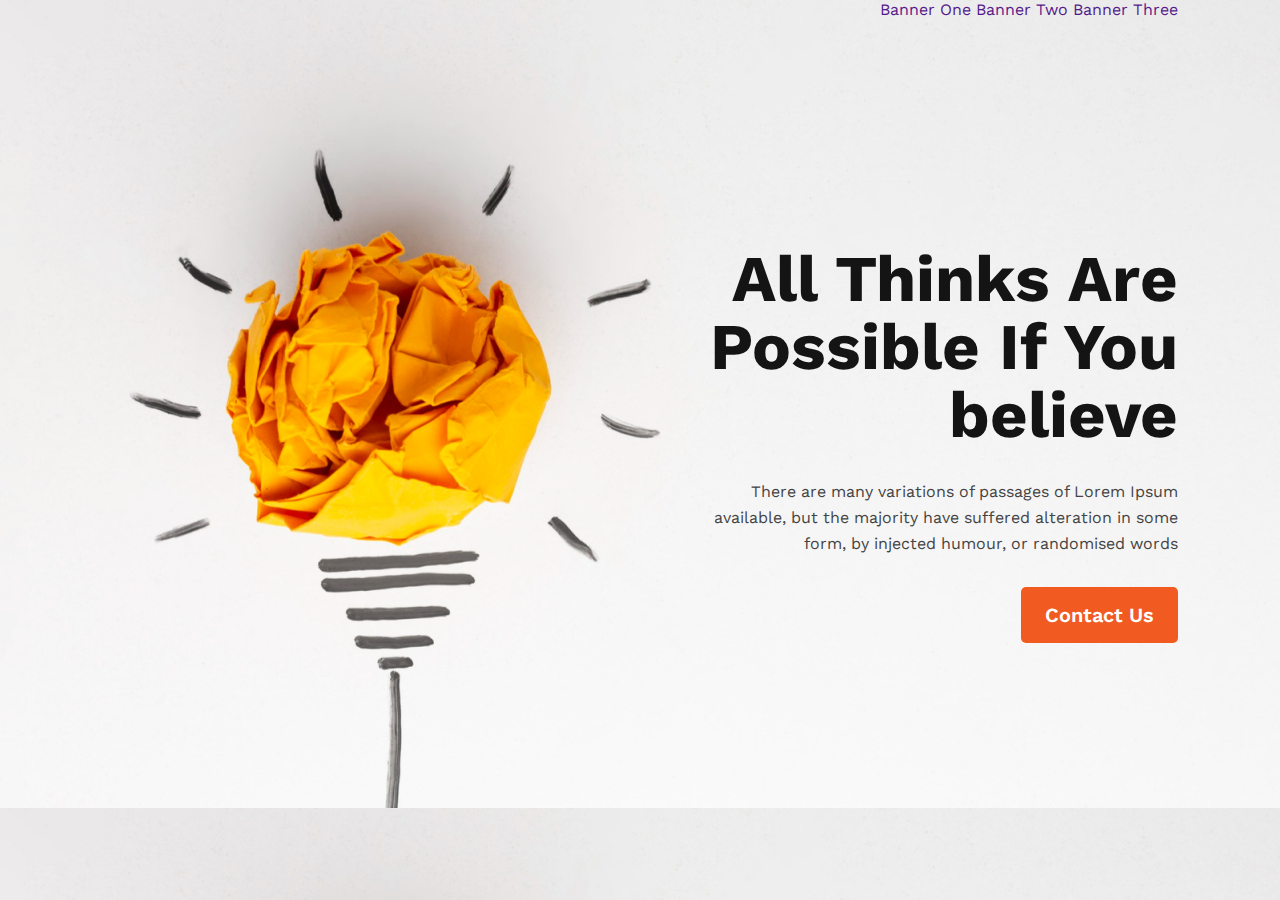
==== index.html @ b2c045bc "added header section" ====
<!DOCTYPE html>
<html lang="en">
  <head>
    <meta charset="UTF-8" />
    <meta name="viewport" content="width=device-width, initial-scale=1.0" />
    <title>New Year New Me</title>
    <link rel="preconnect" href="https://fonts.googleapis.com" />
    <link rel="preconnect" href="https://fonts.gstatic.com" crossorigin />
    <link
      href="https://fonts.googleapis.com/css2?family=Work+Sans:wght@300;400;500;600;700;800;900&display=swap"
      rel="stylesheet"
    />
    <link rel="stylesheet" href="css/style.css" />
    <style>
      header {
        width: 100%;
        height: 100vh;
        background-image: url("images/banner/banner1.png");
      }
      .btn-one {
      }
      .banner h1 {
        color: #151414;
      }
      .banner p {
        color: #444343;
      }
      .btn-one {
        background-color: #f15b22;
        color: white;
      }
    </style>
  </head>
  <body>
    <header>
      <div class="container">
        <nav>
          <ul>
            <li><a href="">Banner One</a></li>
            <li><a href="">Banner Two</a></li>
            <li><a href="">Banner Three</a></li>
          </ul>
        </nav>
        <div class="banner">
          <h1>All Thinks Are Possible If You believe</h1>
          <p class="pera">
            There are many variations of passages of Lorem Ipsum available, but
            the majority have suffered alteration in some form, by injected
            humour, or randomised words
          </p>
          <button class="button btn-one">Contact Us</button>
        </div>
      </div>
    </header>
    <main></main>
    <footer></footer>
  </body>
</html>
---- css/style.css ----
* {
  padding: 0;
  margin: 0;
  box-sizing: border-box;
  font-family: "Work Sans", sans-serif;
}
.container {
  width: 84%;
  margin: 0 auto;
}
.pera {
  font-size: 16px;
  line-height: 26px;
  margin: 30px 0px;
}
.button {
  padding: 16px 24px;
  border: 0;
  font-size: 20px;
  border-radius: 5px;
  font-weight: 600;
  cursor: pointer;
}
/*  */
nav {
  display: flex;
  justify-content: end;
  align-items: center;
}
nav > ul {
}
nav li {
  list-style: none;
  display: inline;
}
nav li a {
  text-decoration: none;
}
.banner {
  display: flex;
  flex-direction: column;
  align-items: end;
  text-align: end;
  justify-content: center;
  height: 90vh;
  margin-left: 56%;
  padding-top: 40px;
}
.banner h1 {
  font-size: 65px;
  line-height: 68px;
}
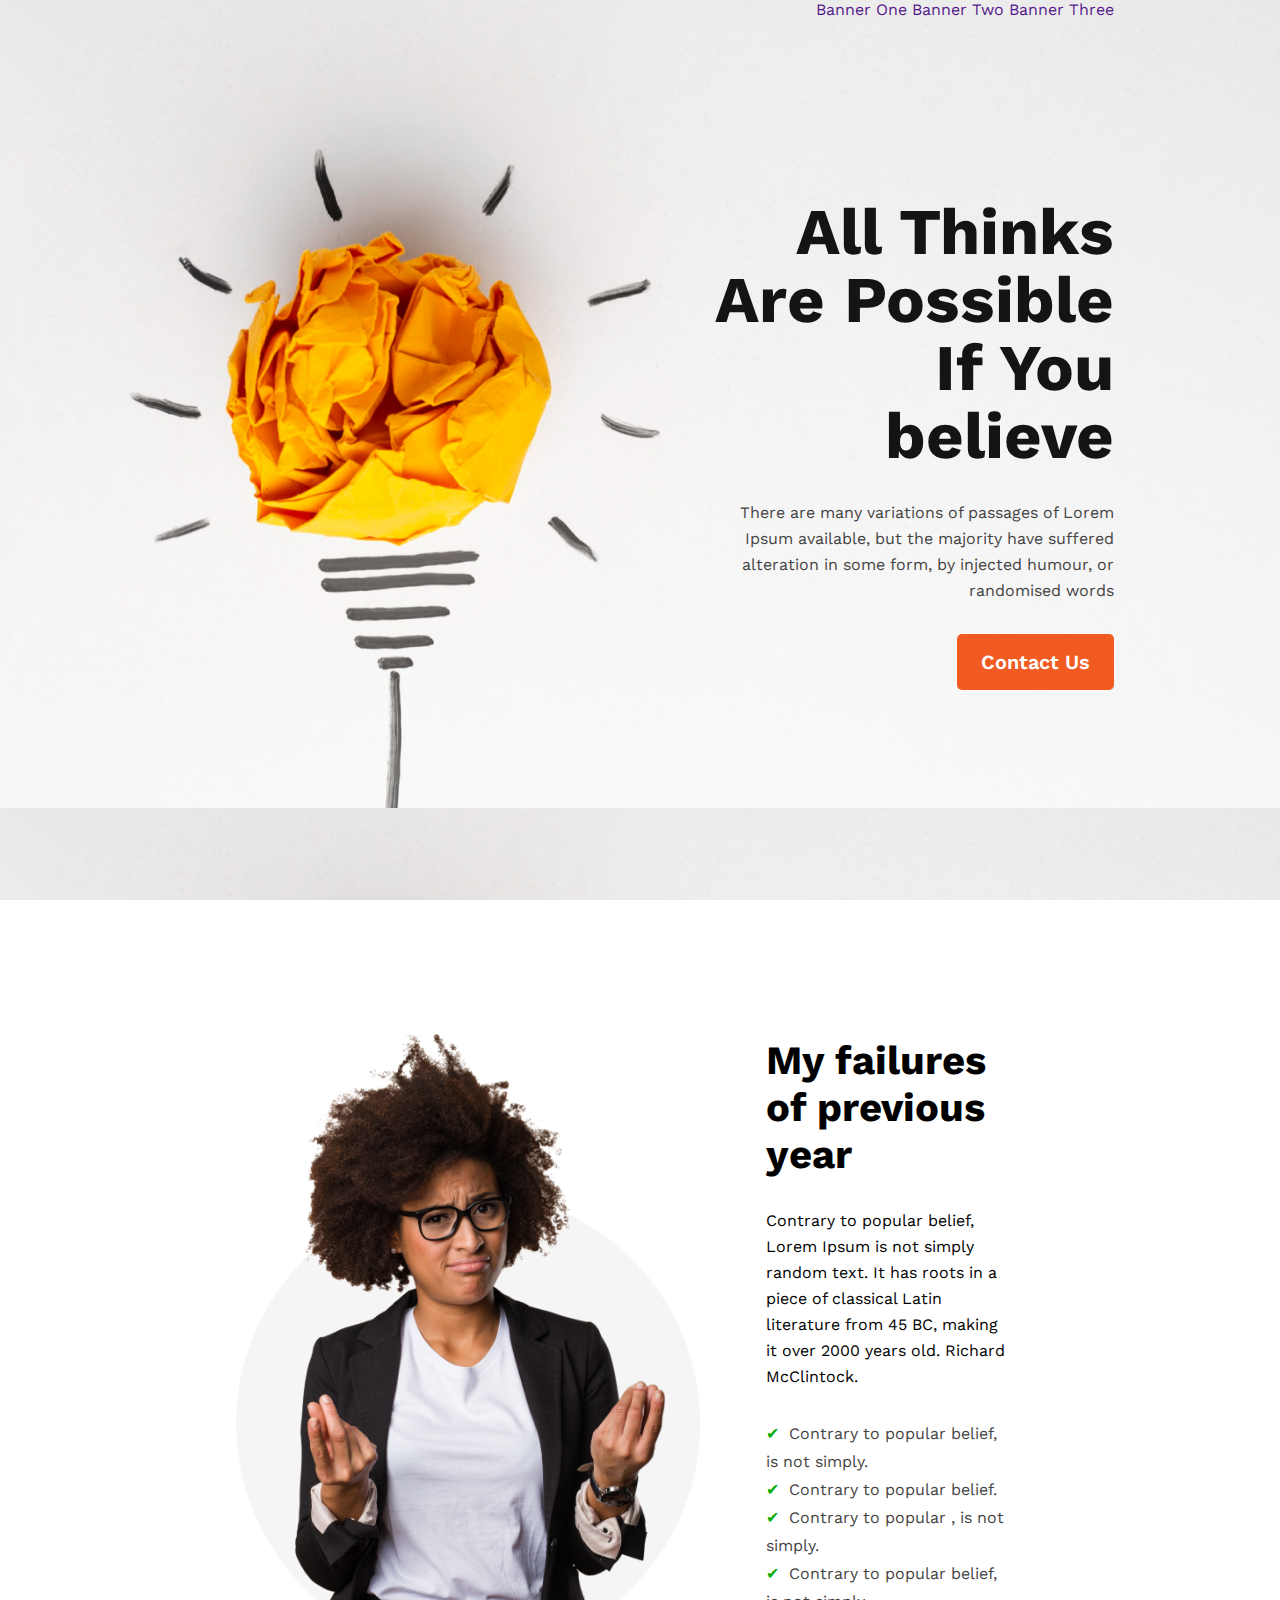
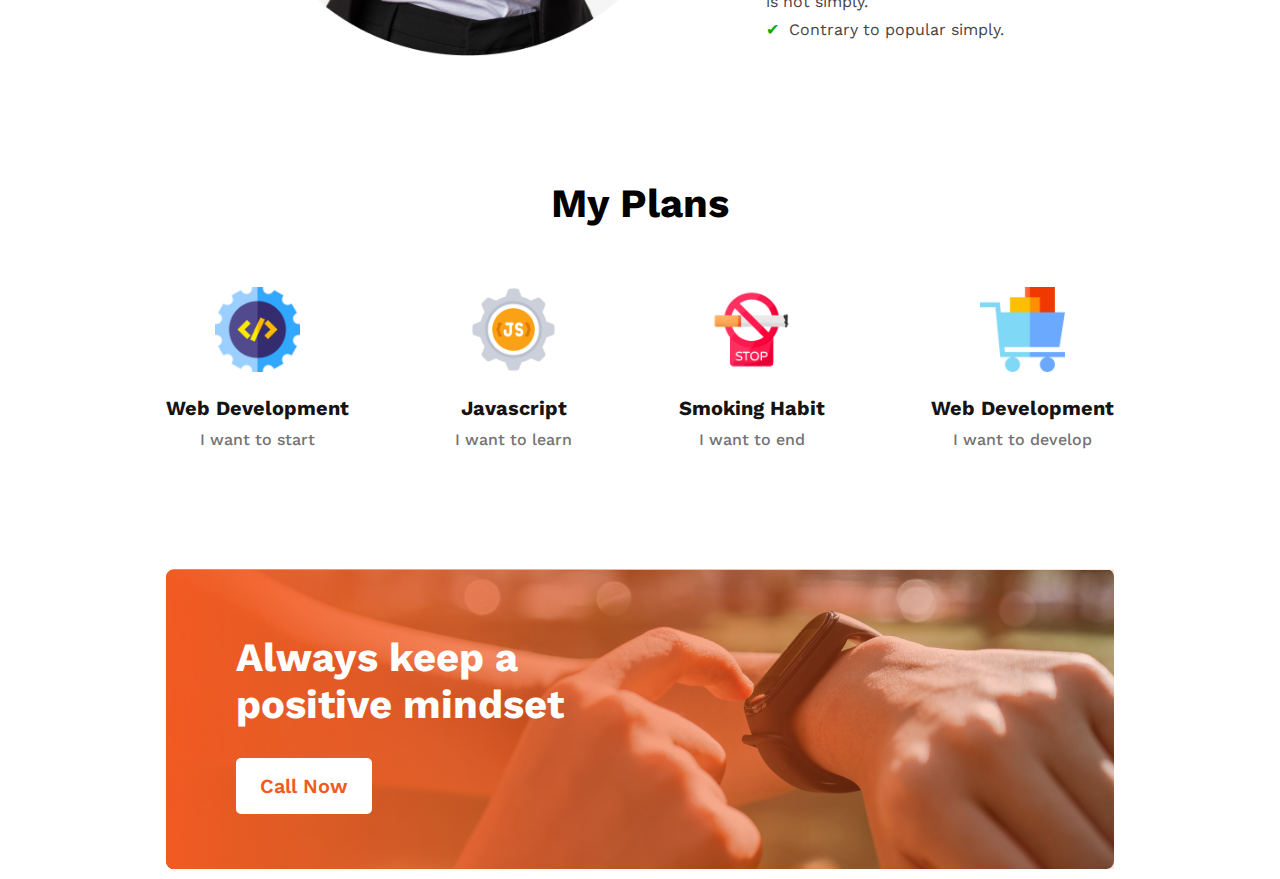
==== commit acd62b92: "added previous, plan, watch section" ====
--- a/index.html
+++ b/index.html
@@ -29,6 +29,10 @@
         background-color: #f15b22;
         color: white;
       }
+      .btn-two {
+        background: #fff;
+        color: #f15b22;
+      }
     </style>
   </head>
   <body>
@@ -52,7 +56,69 @@
         </div>
       </div>
     </header>
-    <main></main>
+    <main>
+      <section class="previous">
+        <div class="container">
+          <div class="previous-content">
+            <div class="section-image">
+              <img src="images/person.png" alt="" />
+            </div>
+            <div class="previous-data">
+              <h3 class="title">My failures of previous year</h3>
+              <p class="pera">
+                Contrary to popular belief, Lorem Ipsum is not simply random
+                text. It has roots in a piece of classical Latin literature from
+                45 BC, making it over 2000 years old. Richard McClintock.
+              </p>
+              <ul>
+                <li>Contrary to popular belief, is not simply.</li>
+                <li>Contrary to popular belief.</li>
+                <li>Contrary to popular , is not simply.</li>
+                <li>Contrary to popular belief, is not simply.</li>
+                <li>Contrary to popular simply.</li>
+              </ul>
+            </div>
+          </div>
+        </div>
+      </section>
+      <section class="plan">
+        <div class="container">
+          <h3 class="title">My Plans</h3>
+          <div class="plans-info">
+            <div class="plans-item">
+              <img src="images/icons/web.png" alt="" />
+              <h4>Web Development</h4>
+              <h6>I want to start</h6>
+            </div>
+            <div class="plans-item">
+              <img src="images/icons/js.png" alt="" />
+              <h4>Javascript</h4>
+              <h6>I want to learn</h6>
+            </div>
+            <div class="plans-item">
+              <img src="images/icons/smoke.png" alt="" />
+              <h4>Smoking Habit</h4>
+              <h6>I want to end</h6>
+            </div>
+            <div class="plans-item">
+              <img src="images/icons/ecom.png" alt="" />
+              <h4>Web Development</h4>
+              <h6>I want to develop</h6>
+            </div>
+          </div>
+        </div>
+      </section>
+      <section class="cta">
+        <div class="container">
+          <div class="cta-img">
+            <div class="cta-content">
+              <h1>Always keep a positive mindset</h1>
+              <button class="button btn-two">Call Now</button>
+            </div>
+          </div>
+        </div>
+      </section>
+    </main>
     <footer></footer>
   </body>
 </html>
--- a/css/style.css
+++ b/css/style.css
@@ -5,7 +5,7 @@
   font-family: "Work Sans", sans-serif;
 }
 .container {
-  width: 84%;
+  width: 74%;
   margin: 0 auto;
 }
 .pera {
@@ -20,6 +20,12 @@
   border-radius: 5px;
   font-weight: 600;
   cursor: pointer;
+}
+section {
+  padding-top: 120px;
+}
+.title {
+  font-size: 40px;
 }
 /*  */
 nav {
@@ -50,3 +56,83 @@
   font-size: 65px;
   line-height: 68px;
 }
+.previous-content {
+  display: flex;
+  align-items: center;
+  justify-content: space-between;
+}
+
+.section-image img {
+  width: 500px;
+  margin: 0 50px;
+}
+.previous-data {
+  width: 32%;
+  margin: 0 100px 0 0px;
+}
+.previous-data ul li {
+  color: #444343;
+  font-size: 16px;
+  line-height: 28px;
+}
+.previous-data ul {
+  list-style: none;
+}
+.previous-data ul li:before {
+  content: "\2714\0020";
+  color: rgb(9, 174, 9);
+  padding-right: 5px;
+}
+/* plan */
+.plan .title {
+  text-align: center;
+}
+.plans-info {
+  display: flex;
+  align-items: center;
+  justify-content: space-between;
+  text-align: center;
+  margin-top: 60px;
+}
+.plans-item {
+}
+.plans-item img {
+  width: 85px;
+}
+.plans-item h4 {
+  color: #151414;
+  margin: 20px 0px 10px;
+  font-size: 20px;
+}
+.plans-item h6 {
+  color: #737272;
+  font-size: 16px;
+  font-weight: 500;
+}
+/* cts */
+.cta-img {
+  background-image: url("../images/watch.png");
+  width: 100%;
+  height: 300px;
+  border-radius: 8px;
+  position: relative;
+}
+.cta-img::before {
+  content: "";
+  position: absolute;
+  background-image: url("../images/gradient3.png");
+  width: 100%;
+  height: 300px;
+  z-index: 0;
+}
+.cta-content {
+  position: relative;
+  z-index: 1;
+  width: 60%;
+  padding: 65px 70px;
+}
+.cta-content h1 {
+  color: #fff;
+  font-size: 40px;
+  margin-bottom: 30px;
+}
